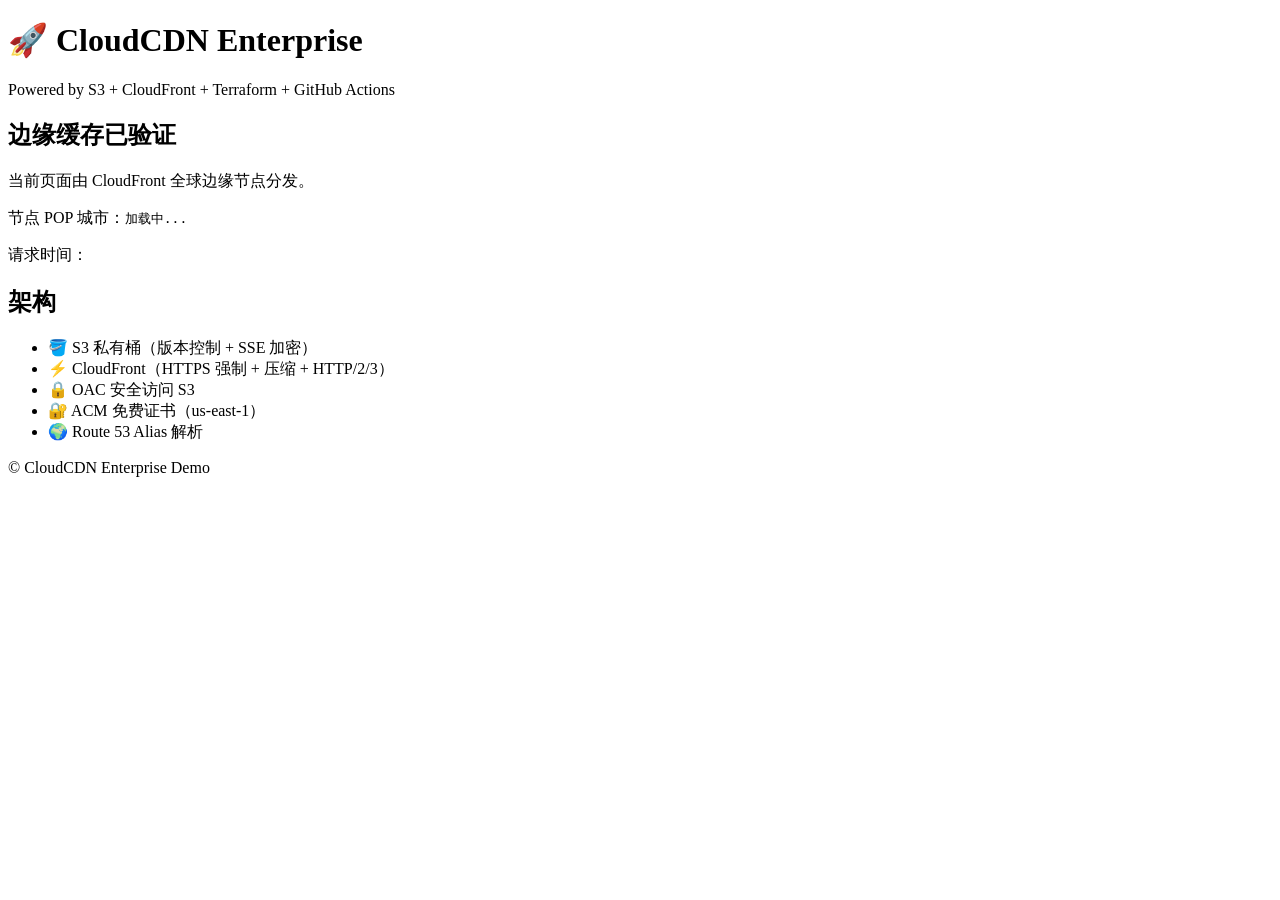
==== site/index.html @ 91ade03b "add: init CloudCDN-Enterprise code" ====
<!DOCTYPE html>
<html lang="zh-CN">
<head>
  <meta charset="UTF-8" />
  <meta name="viewport" content="width=device-width, initial-scale=1.0" />
  <title>CloudCDN Enterprise Demo</title>
  <link rel="stylesheet" href="/assets/style.css" />
</head>
<body>
  <header class="hero">
    <h1>🚀 CloudCDN Enterprise</h1>
    <p>Powered by S3 + CloudFront + Terraform + GitHub Actions</p>
  </header>

  <main class="container">
    <section class="card">
      <h2>边缘缓存已验证</h2>
      <p>当前页面由 CloudFront 全球边缘节点分发。</p>
      <p>节点 POP 城市：<code id="pop">加载中...</code></p>
      <p>请求时间：<code id="time"></code></p>
    </section>

    <section class="card">
      <h2>架构</h2>
      <ul>
        <li>🪣 S3 私有桶（版本控制 + SSE 加密）</li>
        <li>⚡ CloudFront（HTTPS 强制 + 压缩 + HTTP/2/3）</li>
        <li>🔒 OAC 安全访问 S3</li>
        <li>🔐 ACM 免费证书（us-east-1）</li>
        <li>🌍 Route 53 Alias 解析</li>
      </ul>
    </section>
  </main>

  <footer>
    <p>© <span id="year"></span> CloudCDN Enterprise Demo</p>
  </footer>

  <script src="/assets/app.js"></script>
</body>
</html>
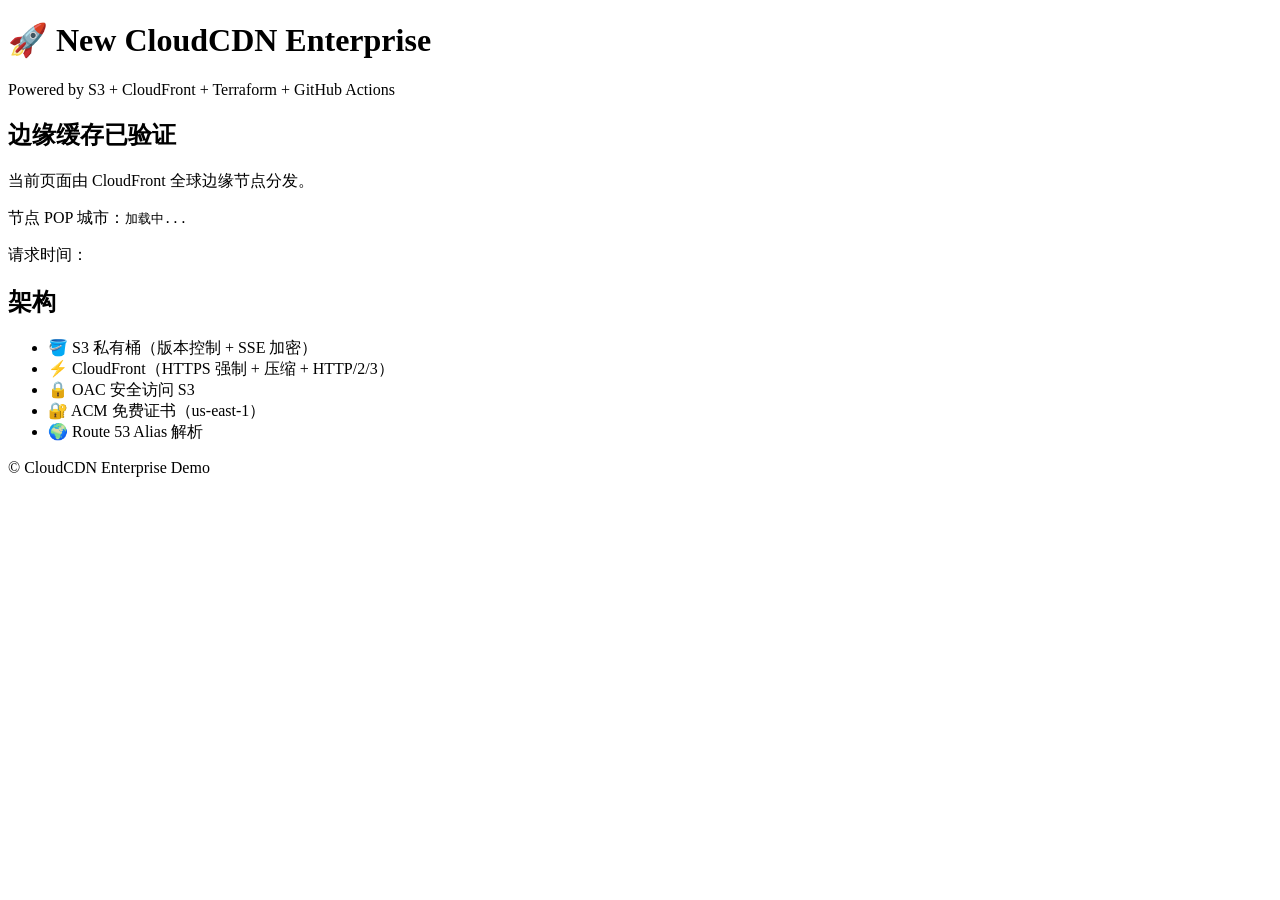
==== commit 126a6164: "update: index.html" ====
--- a/site/index.html
+++ b/site/index.html
@@ -8,7 +8,7 @@
 </head>
 <body>
   <header class="hero">
-    <h1>🚀 CloudCDN Enterprise</h1>
+    <h1>🚀 New CloudCDN Enterprise</h1>
     <p>Powered by S3 + CloudFront + Terraform + GitHub Actions</p>
   </header>
 
